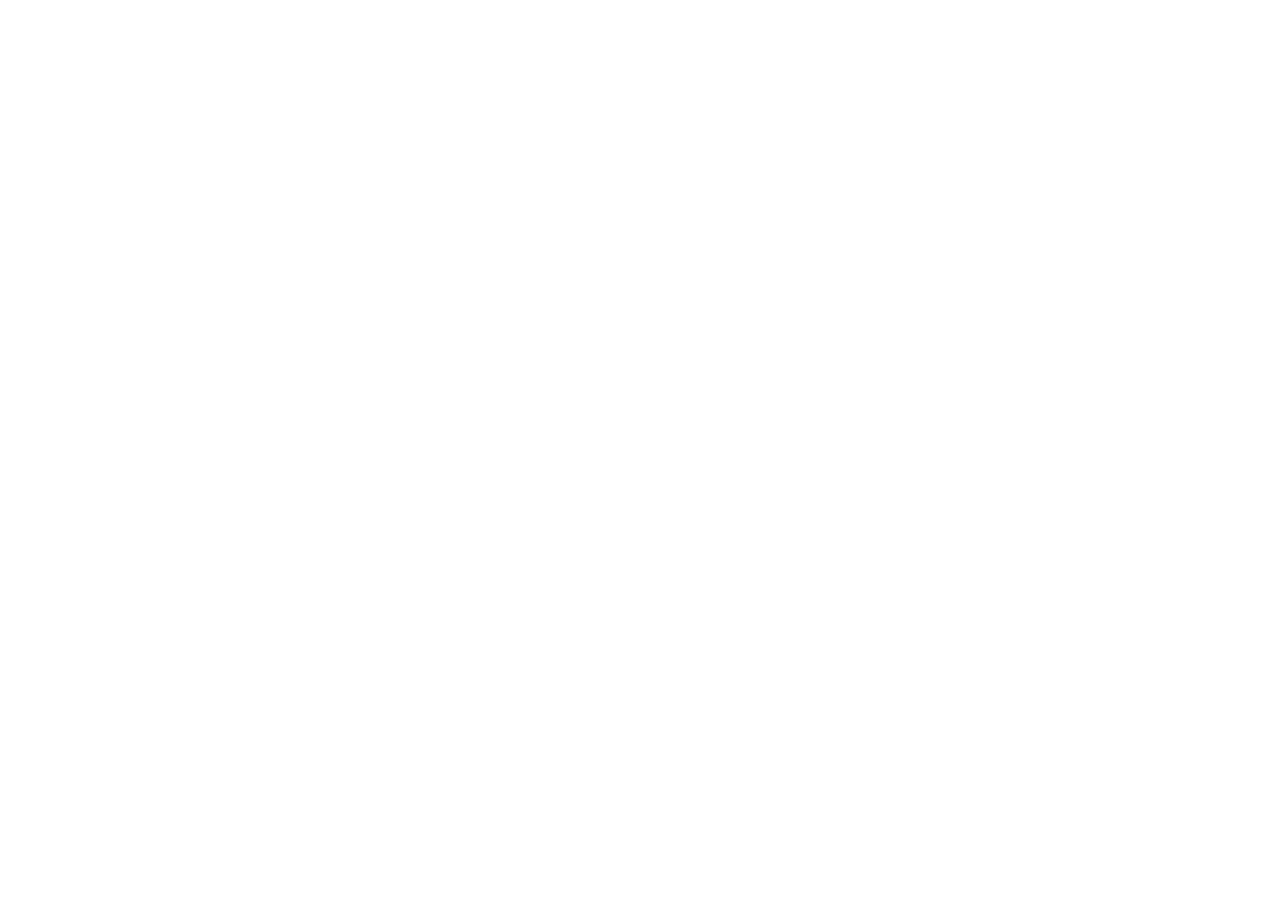
==== index.html @ 8bd67d2a "Create index.html" ====
<!DOCTYPE html>
<html lang="en">
<head>
    <meta charset="UTF-8">
    <meta http-equiv="X-UA-Compatible" content="IE=edge">
    <meta name="viewport" content="width=device-width, initial-scale=1.0">
    <title>Projeto Social</title>
</head>
<body>
    
</body>
</html>
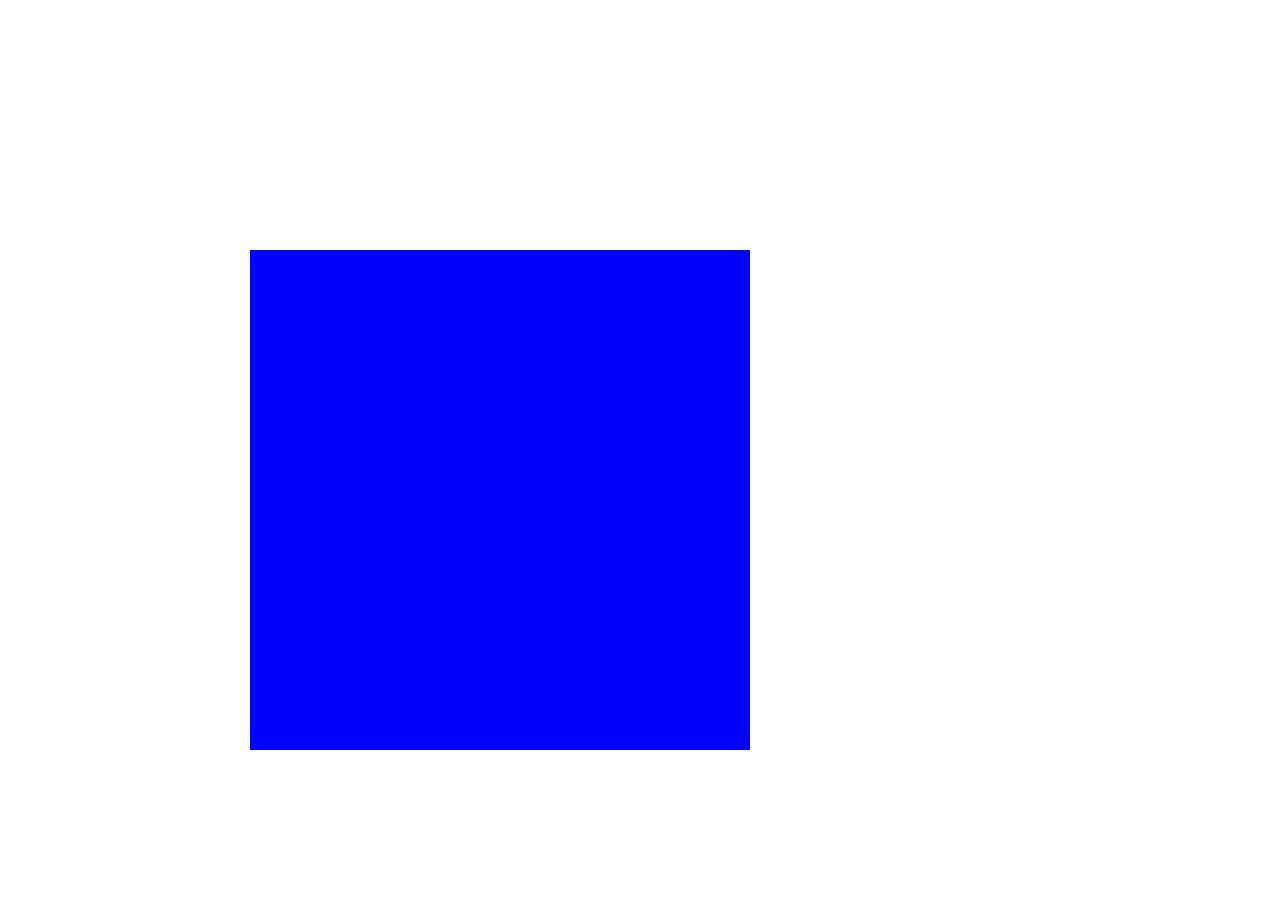
==== commit fbf72359: "new" ====
--- a/index.html
+++ b/index.html
@@ -5,8 +5,17 @@
     <meta http-equiv="X-UA-Compatible" content="IE=edge">
     <meta name="viewport" content="width=device-width, initial-scale=1.0">
     <title>Projeto Social</title>
+    <link rel="shortcut icon" href="favicon.ico" type="image/x-icon">
+    <link rel="stylesheet" href="estilos/style.css">
 </head>
 <body>
-    
+    <main>
+        <section id="telefone">
+
+        </section>
+        <section id="redes-sociais">
+
+        </section>
+    </main>
 </body>
 </html>--- a/estilos/style.css
+++ b/estilos/style.css
@@ -0,0 +1,31 @@
+@charset "utf-8";
+
+*{
+    margin: 0;
+    padding: 0;
+    font-family: Arial, Helvetica, sans-serif;
+}
+
+html, body{
+    height: 100%vh;
+    width: 100%vw;
+}
+
+main{
+    height: 100%vh;
+    position: relative;
+
+}
+
+section#telefone{
+    height: 500px;
+    width: 500px;
+    position: absolute;
+    top: -50%;
+    bottom: 50%;
+    transform: translate(50%, 50%);
+    background-color: blue;
+   
+    
+
+}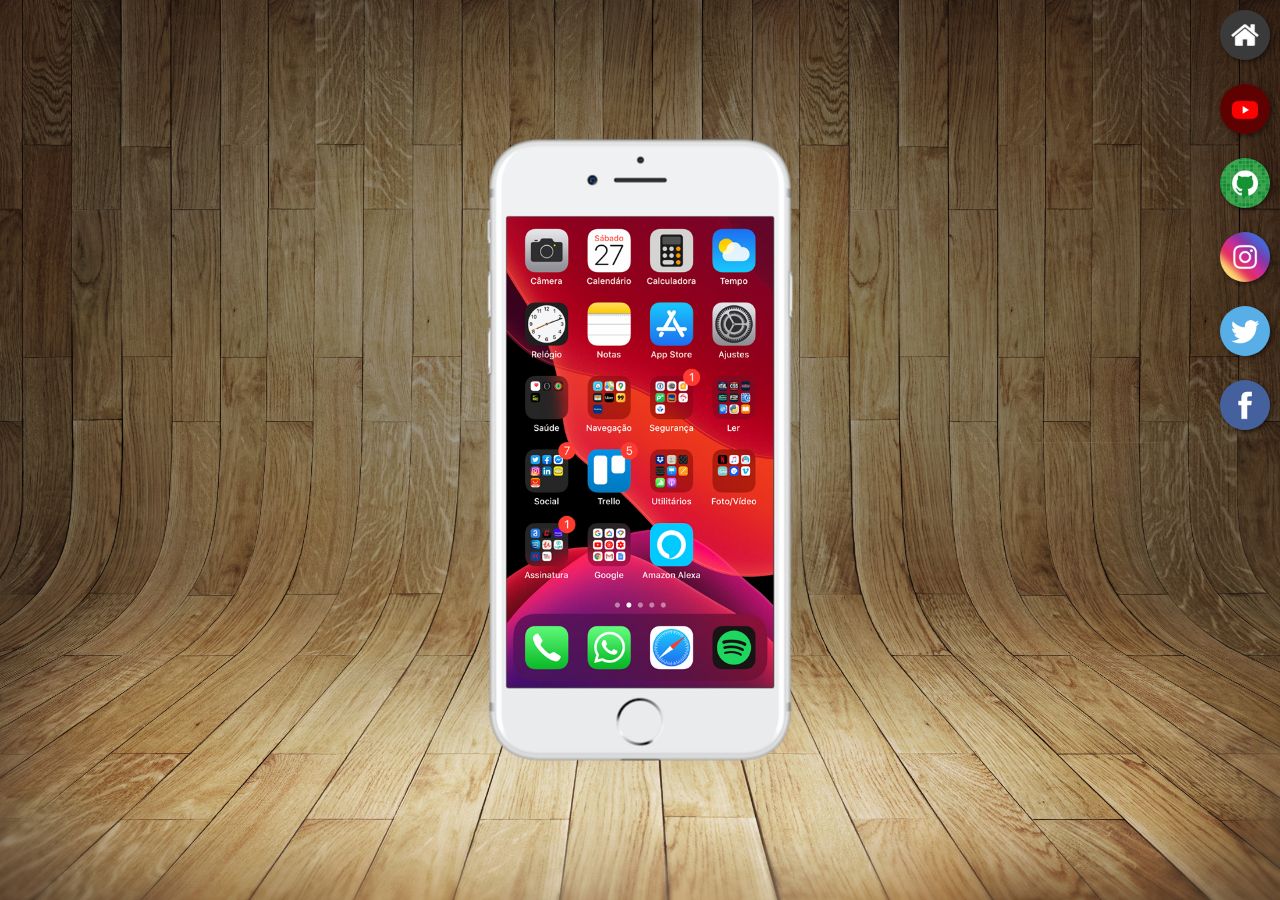
==== commit 584c243d: "new" ====
--- a/index.html
+++ b/index.html
@@ -11,10 +11,18 @@
 <body>
     <main>
         <section id="telefone">
-
+            <iframe src="home.html" name="tela" id="tela" frameborder="0">
+                <p>Seu navegador não é compativel com isso</p>
+            </iframe>
         </section>
         <section id="redes-sociais">
-
+            <a href="home.html" target="tela"><img src="imagens/logo-home.jpg" alt=""></a> <br>
+            <a href="yuotube.html" target="tela"><img src="imagens/logo-youtube.jpg" alt=""></a> <br>
+            <a href="github.html" target="tela"><img src="imagens/logo-github.jpg" alt=""></a> <br>
+            <a href="instagram.html" target="tela"><img src="imagens/logo-instagram.jpg" alt=""></a> <br>
+            <a href="tuwwiter.html" target="tela"><img src="imagens/logo-twitter.jpg" alt=""></a> <br>
+            <a href="facebock.html" target="tela"><img src="imagens/logo-facebook.jpg" alt=""></a>
+            
         </section>
     </main>
 </body>
--- a/estilos/style.css
+++ b/estilos/style.css
@@ -9,23 +9,57 @@
 html, body{
     height: 100%vh;
     width: 100%vw;
+   
+}
+
+body{
+    background: url('../imagens/fundo-madeira.jpg') no-repeat top center;
+    background-size: cover;
+    background-attachment: fixed;
 }
 
 main{
-    height: 100%vh;
+    height: 100vh;
     position: relative;
+    
+}
+
+#telefone{
+    position: absolute;
+    top: 50%;
+    left: 50%;
+    transform: translate(-50%, -50%);
+    height: 627px;
+    width: 311px;
+    
+    background: url('../imagens/frame-iphone.png');
 
 }
 
-section#telefone{
-    height: 500px;
-    width: 500px;
-    position: absolute;
-    top: -50%;
-    bottom: 50%;
-    transform: translate(50%, 50%);
-    background-color: blue;
-   
+#tela{
+    position: relative;
+    top: 80px;
+    left: 22px;
+    width: 267px;
+    height: 471px;
+}
+
+#redes-sociais{
+    text-align: right;
+}
+
+#redes-sociais img{
+    width: 50px;
+    margin: 10px;
+    border-radius: 50%;
+    box-shadow: 2px 2px 5px rgba(0, 0, 0, 0.527);
+
+}
+
+#redes-sociais img:hover{
+    border: 2px solid rgba(255, 255, 255, 0.329);
+    -moz-animation: backwards;
+    transform: translate(-3px, -2px);
     
+}
 
-}